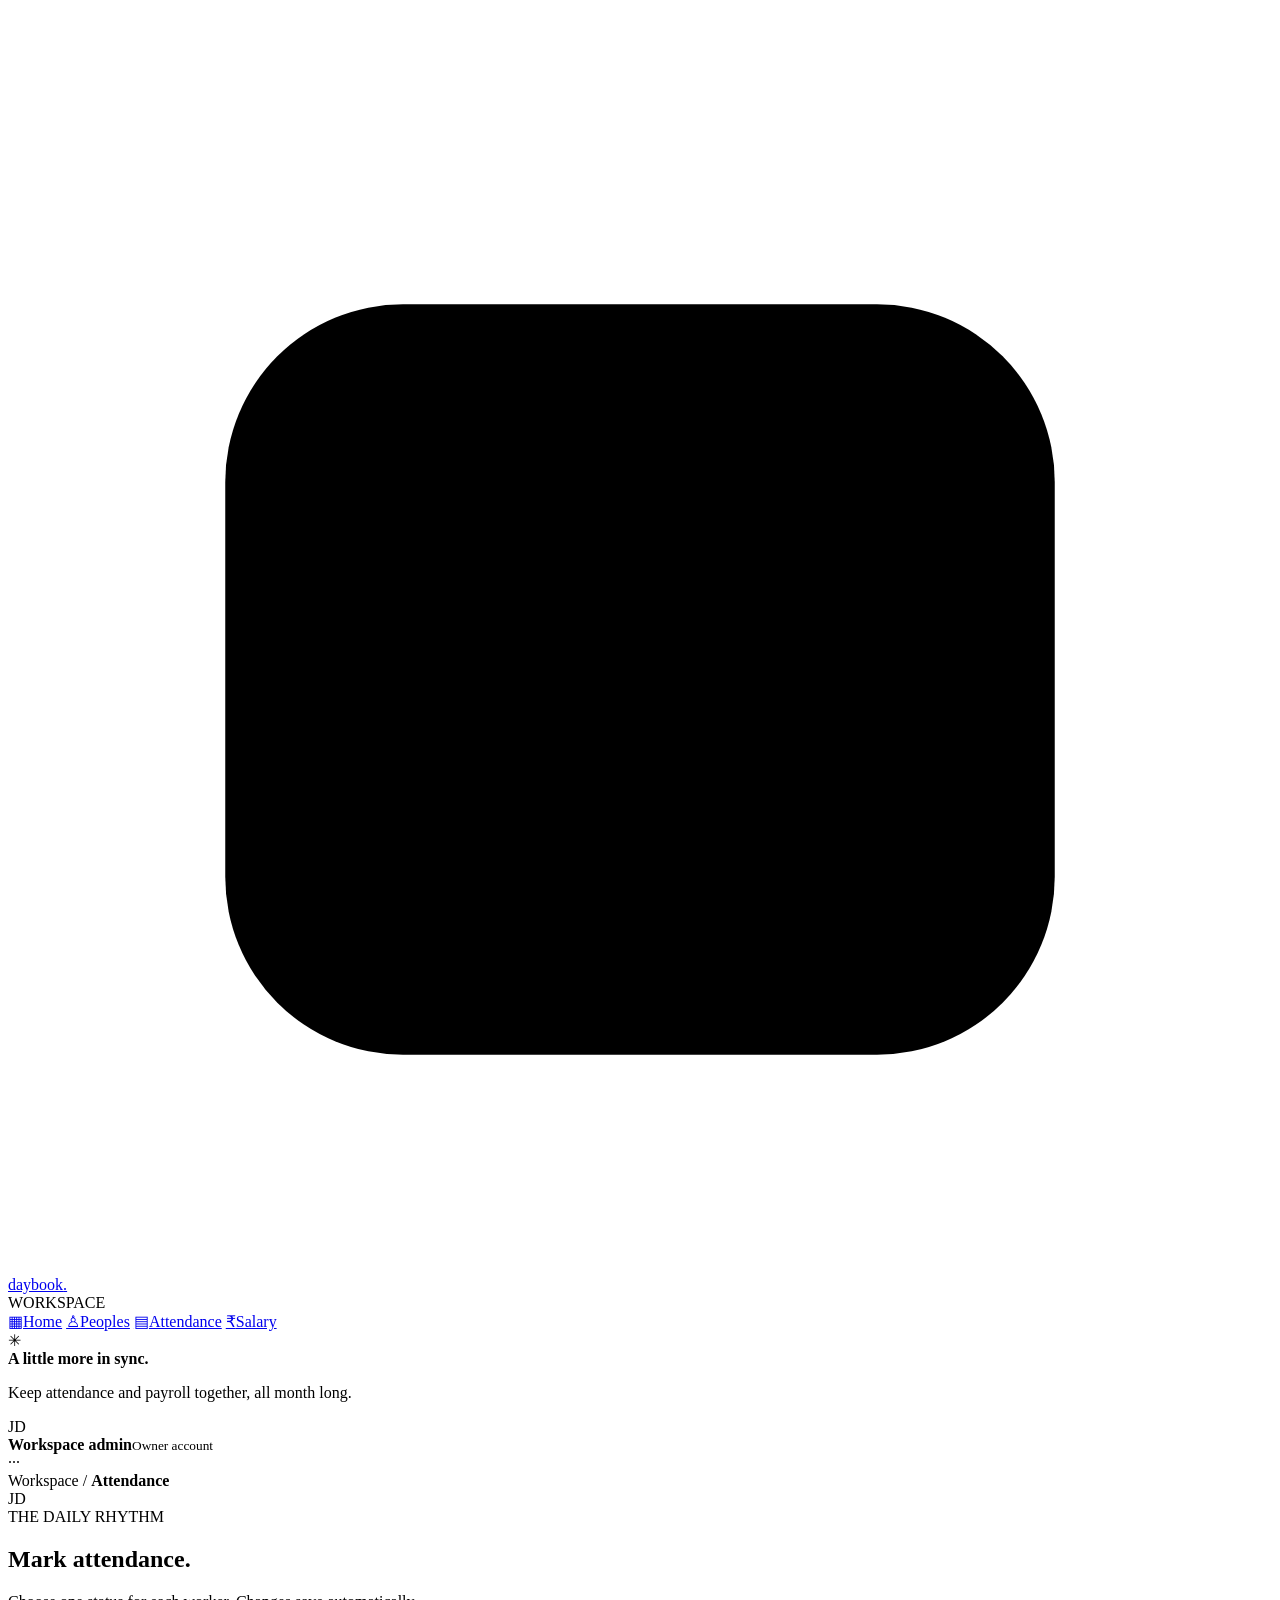
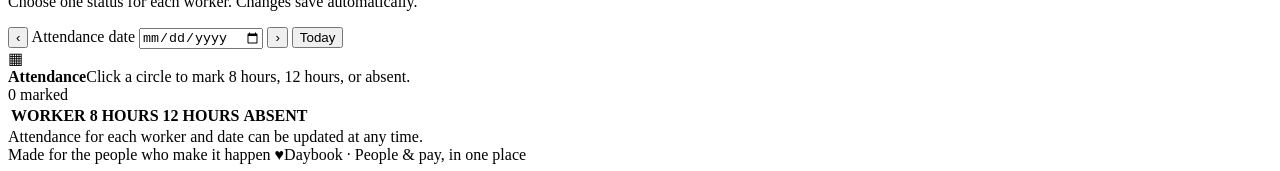
==== public/attendance.html @ 1444cbe6 "Polish Daybook dark theme and attendance views Co-authored-by: Copilot <223556219+Copilot@users.nore" ====
<!doctype html>
<html lang="en">
<head>
  <meta charset="utf-8">
  <meta name="viewport" content="width=device-width, initial-scale=1">
  <meta name="theme-color" content="#0b0e18">
  <title>Daybook — Attendance</title>
  <link rel="preconnect" href="https://fonts.googleapis.com">
  <link rel="preconnect" href="https://fonts.gstatic.com" crossorigin>
  <link href="https://fonts.googleapis.com/css2?family=DM+Sans:wght@400;500;600;700&family=Manrope:wght@400;500;600;700;800&display=swap" rel="stylesheet">
  <link rel="stylesheet" href="/styles.css">
  <link rel="stylesheet" href="/theme.css">
  <script src="/app.js" defer></script>
</head>
<body data-page="attendance">
  <aside class="sidebar">
    <a class="brand" href="/" aria-label="Daybook home"><span class="brand-mark"><svg viewBox="0 0 32 32" aria-hidden="true"><rect x="5.5" y="7.5" width="21" height="19" rx="4.5"></rect><path d="M11 5v5M21 5v5M6 13h20"></path><path d="m11 20 3.2 3.2L21.5 16"></path></svg></span><span>daybook<span class="brand-period">.</span></span></a>
    <div class="workspace-label">WORKSPACE</div>
    <nav aria-label="Main navigation">
      <a class="nav-link" href="/"><span class="nav-icon">▦</span>Home</a>
      <a class="nav-link" href="/people.html"><span class="nav-icon">♙</span>Peoples</a>
      <a class="nav-link active" href="/attendance.html" aria-current="page"><span class="nav-icon">▤</span>Attendance</a>
      <a class="nav-link" href="/salary.html"><span class="nav-icon">₹</span>Salary</a>
    </nav>
    <div class="sidebar-bottom">
      <div class="tip-card"><div class="tip-spark">✳</div><strong>A little more in sync.</strong><p>Keep attendance and payroll together, all month long.</p></div>
      <div class="profile"><div class="avatar avatar-lilac">JD</div><div><strong>Workspace admin</strong><small>Owner account</small></div><span class="profile-dots">···</span></div>
    </div>
  </aside>
  <main class="main-content">
    <header class="topbar"><div class="breadcrumb">Workspace <span>/</span> <strong>Attendance</strong></div><div class="topbar-right"><span class="today-label" id="today-label"></span><div class="avatar avatar-small">JD</div></div></header>
    <section class="page-heading attendance-page-heading">
      <div><div class="eyebrow"><span class="live-dot"></span> THE DAILY RHYTHM</div><h1>Mark <span>attendance.</span></h1><p class="subtitle">Choose one status for each worker. Changes save automatically.</p></div>
      <div class="date-controls" aria-label="Choose attendance date">
        <button class="button button-quiet date-step" id="date-previous" type="button" aria-label="Previous day" title="Previous day">‹</button>
        <label class="sr-only" for="work-date">Attendance date</label>
        <input id="work-date" type="date">
        <button class="button button-quiet date-step" id="date-next" type="button" aria-label="Next day" title="Next day">›</button>
        <button class="button button-quiet" id="today-button" type="button">Today</button>
      </div>
    </section>
    <section class="panel data-panel">
      <div class="day-callout"><div class="calendar-icon">▦</div><div><strong id="selected-date-title">Attendance</strong><span>Click a circle to mark 8 hours, 12 hours, or absent.</span></div><span class="day-count" id="day-count">0 marked</span></div>
      <div class="table-wrap">
        <table id="attendance-table"><thead><tr><th>WORKER</th><th class="choice-heading choice-8">8 HOURS</th><th class="choice-heading choice-12">12 HOURS</th><th class="choice-heading choice-absent">ABSENT</th></tr></thead><tbody id="attendance-rows"></tbody></table>
        <div class="empty-state" id="attendance-empty" hidden><div class="empty-illustration"><span>♙</span><i>＋</i></div><h3>Add your people first.</h3><p>Your worker list will appear here so you can mark their daily hours.</p><a class="button button-primary button-link" href="/people.html">Go to Peoples</a></div>
      </div>
      <div class="table-footer"><span>Attendance for each worker and date can be updated at any time.</span><span id="attendance-save-note"></span></div>
    </section>
    <footer class="footer"><span>Made for the people who make it happen <span class="footer-heart">♥</span></span><span>Daybook <span class="footer-separator">·</span> People & pay, in one place</span></footer>
  </main>
  <div class="toast" id="toast" role="status" aria-live="polite"></div>
</body>
</html>
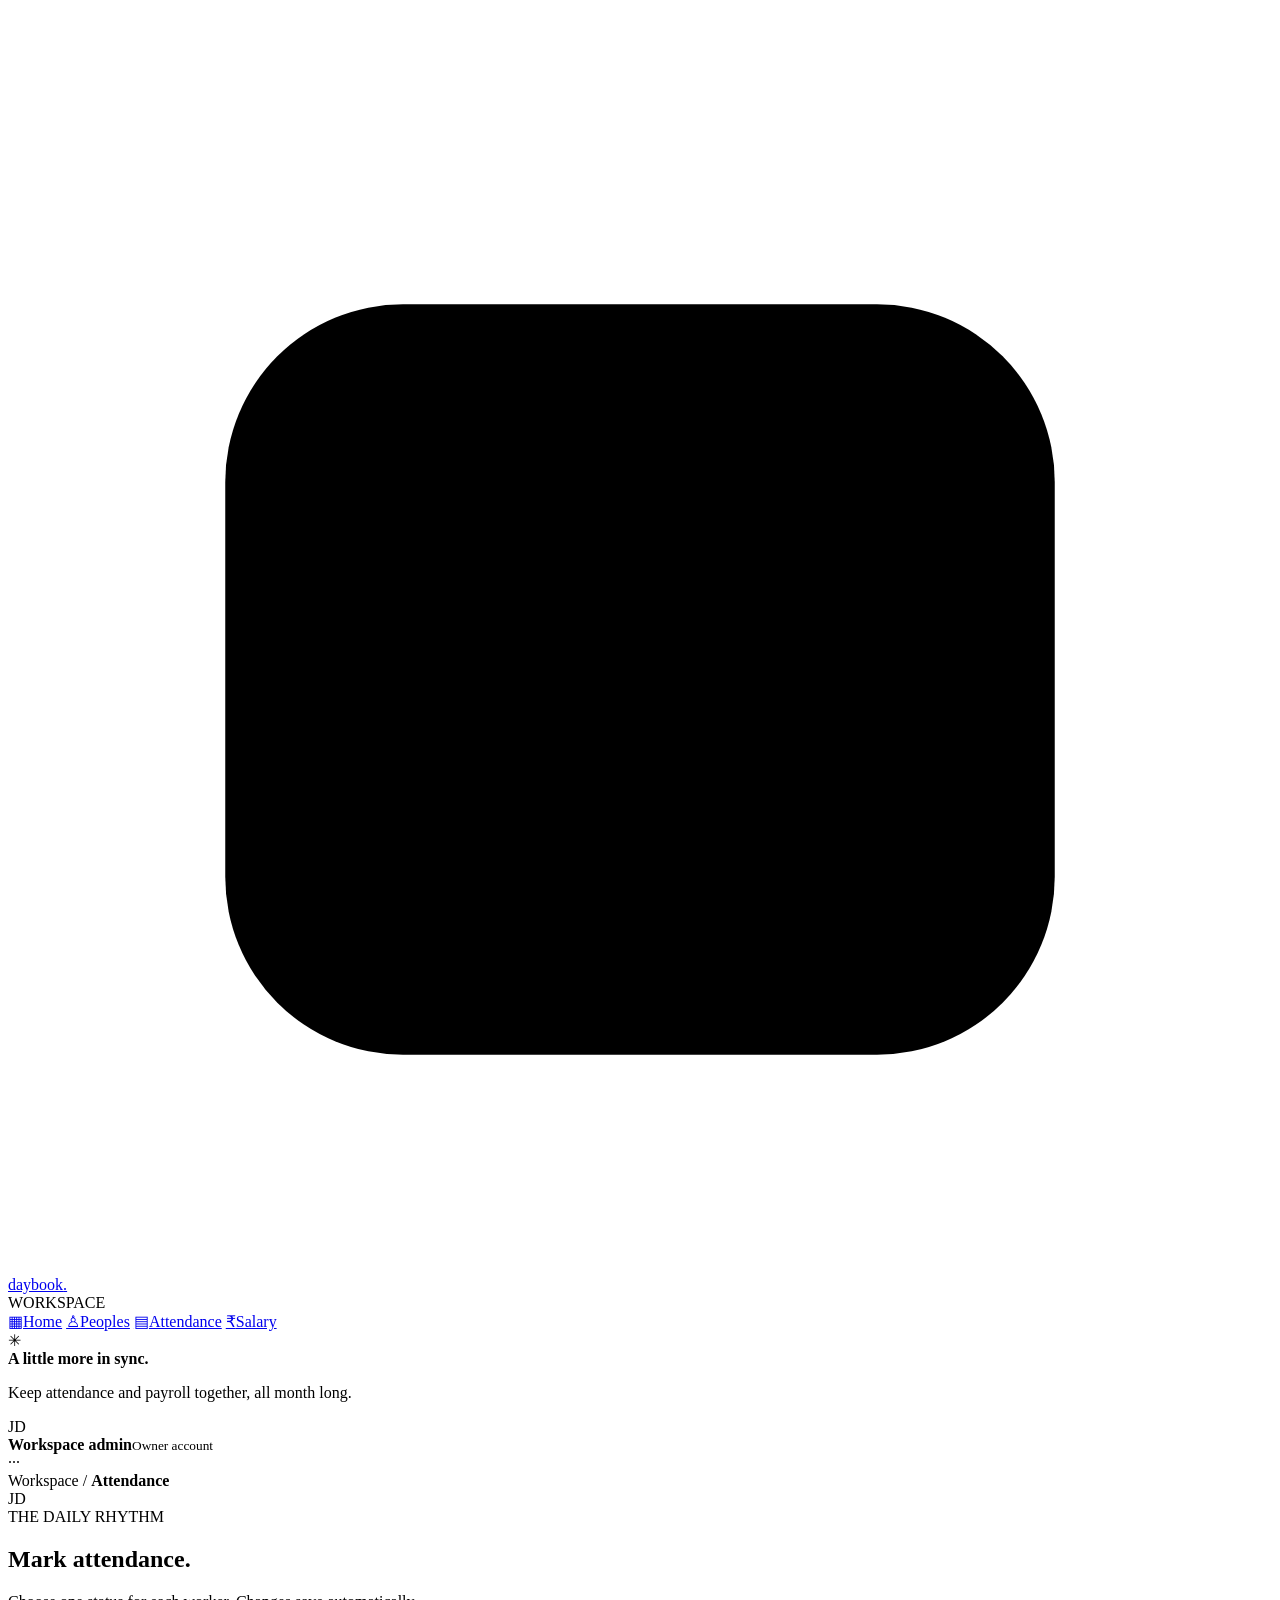
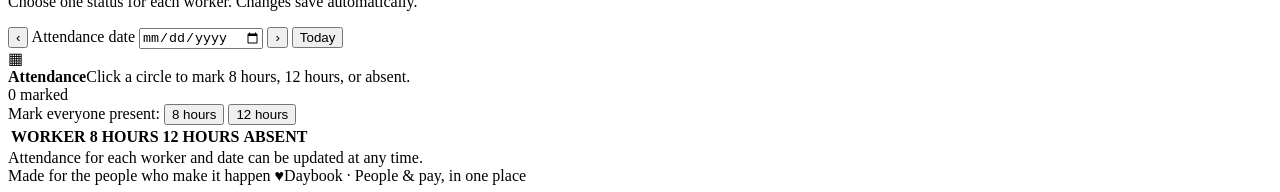
==== commit 310ee047: "Add worker editing and bulk attendance Co-authored-by: Copilot <223556219+Copilot@users.noreply.gith" ====
--- a/public/attendance.html
+++ b/public/attendance.html
@@ -41,6 +41,11 @@
     </section>
     <section class="panel data-panel">
       <div class="day-callout"><div class="calendar-icon">▦</div><div><strong id="selected-date-title">Attendance</strong><span>Click a circle to mark 8 hours, 12 hours, or absent.</span></div><span class="day-count" id="day-count">0 marked</span></div>
+      <div class="bulk-attendance">
+        <span>Mark everyone present:</span>
+        <button class="button button-quiet" id="bulk-8-hours" type="button">8 hours</button>
+        <button class="button button-quiet" id="bulk-12-hours" type="button">12 hours</button>
+      </div>
       <div class="table-wrap">
         <table id="attendance-table"><thead><tr><th>WORKER</th><th class="choice-heading choice-8">8 HOURS</th><th class="choice-heading choice-12">12 HOURS</th><th class="choice-heading choice-absent">ABSENT</th></tr></thead><tbody id="attendance-rows"></tbody></table>
         <div class="empty-state" id="attendance-empty" hidden><div class="empty-illustration"><span>♙</span><i>＋</i></div><h3>Add your people first.</h3><p>Your worker list will appear here so you can mark their daily hours.</p><a class="button button-primary button-link" href="/people.html">Go to Peoples</a></div>
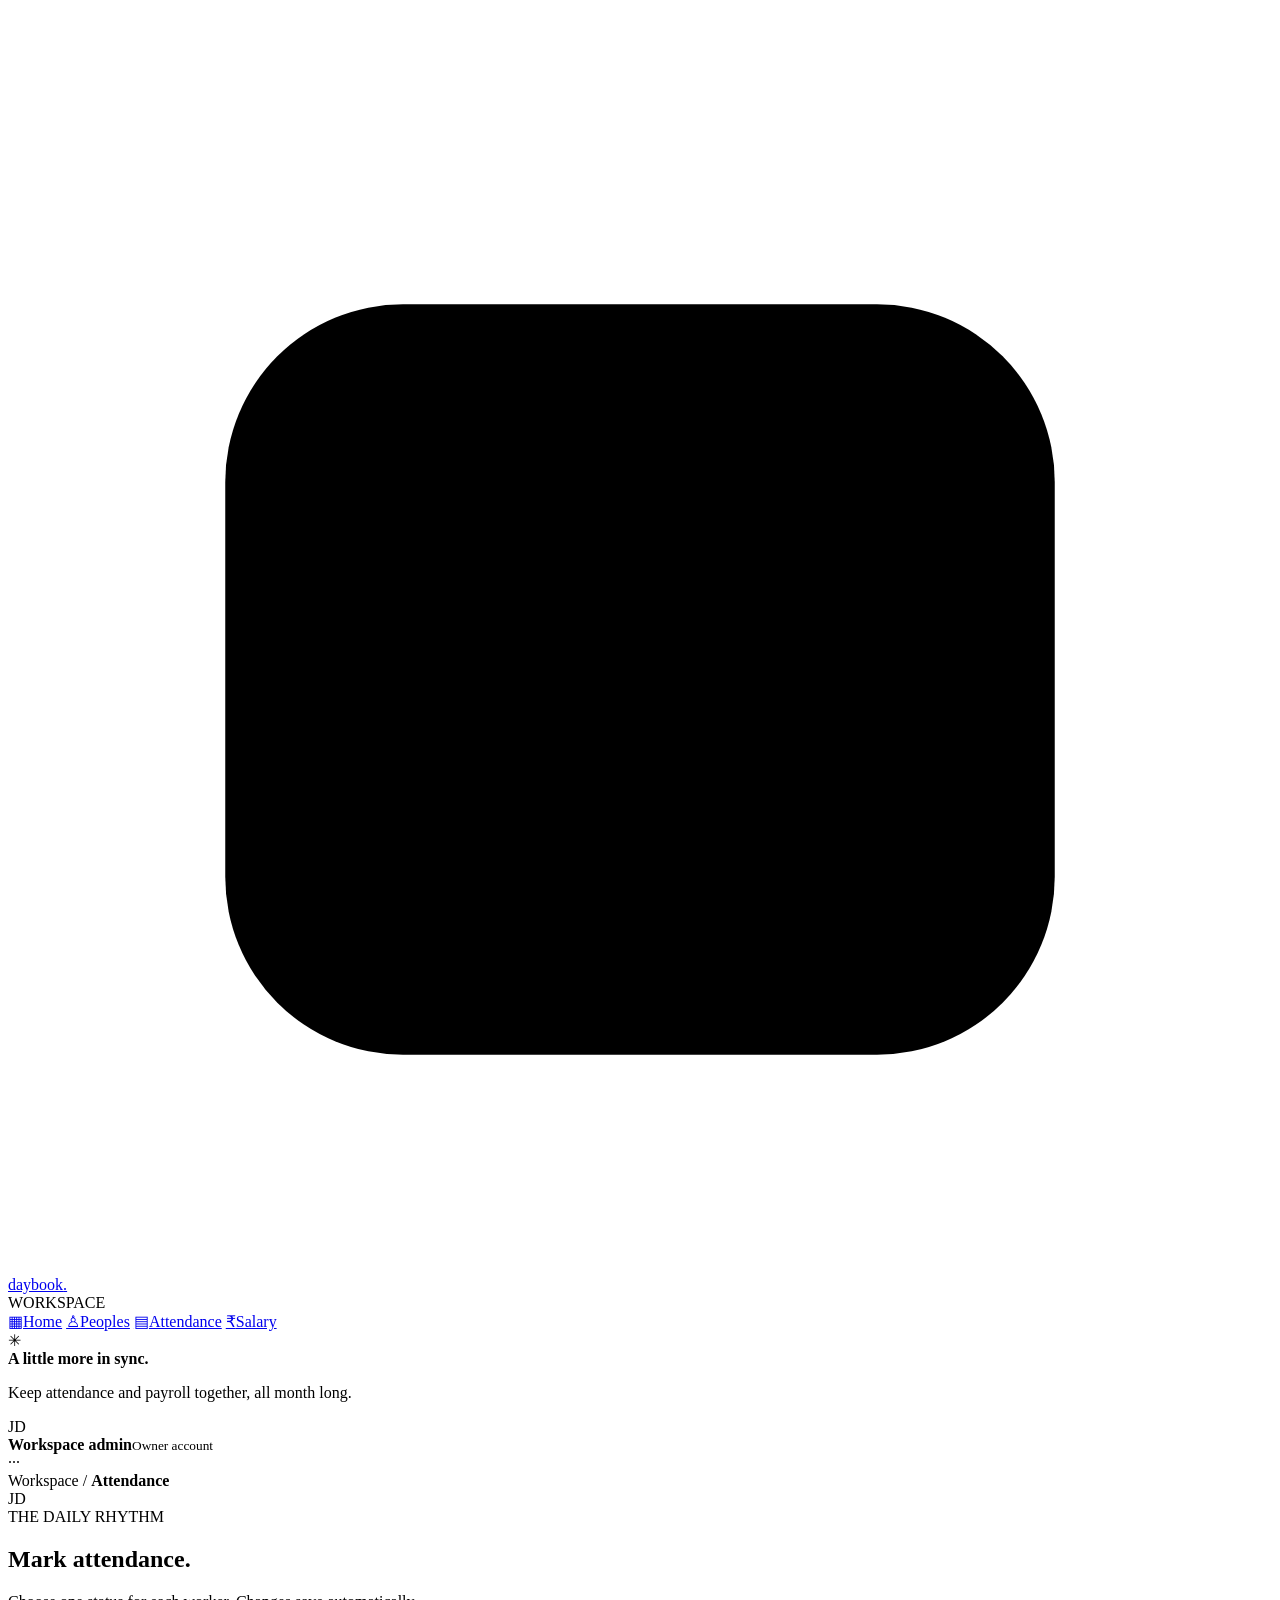
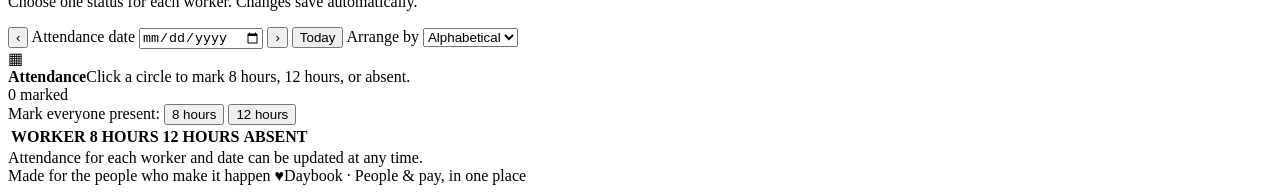
==== commit a7e7f858: "Add shared worker ordering options Co-authored-by: Copilot <223556219+Copilot@users.noreply.github.c" ====
--- a/public/attendance.html
+++ b/public/attendance.html
@@ -37,6 +37,7 @@
         <input id="work-date" type="date">
         <button class="button button-quiet date-step" id="date-next" type="button" aria-label="Next day" title="Next day">›</button>
         <button class="button button-quiet" id="today-button" type="button">Today</button>
+        <label class="worker-order" for="worker-order">Arrange by <select id="worker-order"><option value="alphabetical">Alphabetical</option><option value="added">Added first</option></select></label>
       </div>
     </section>
     <section class="panel data-panel">
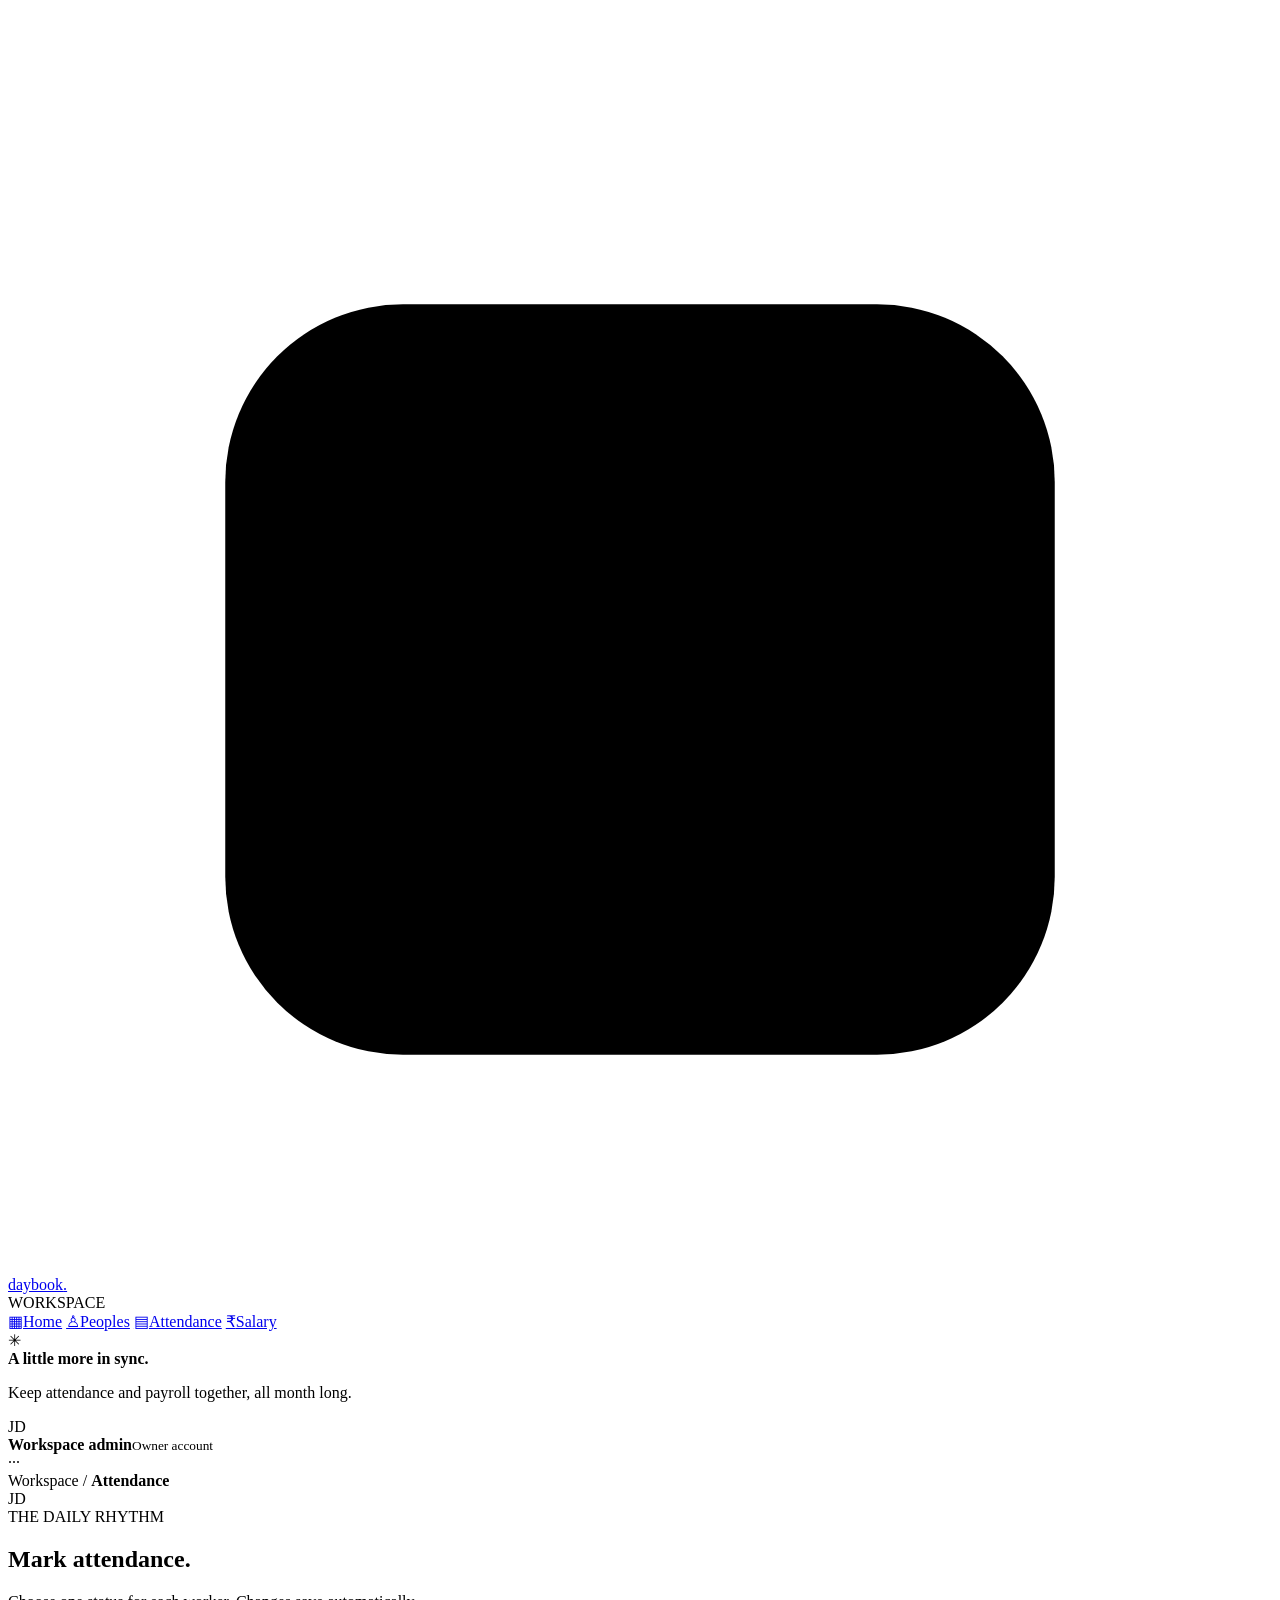
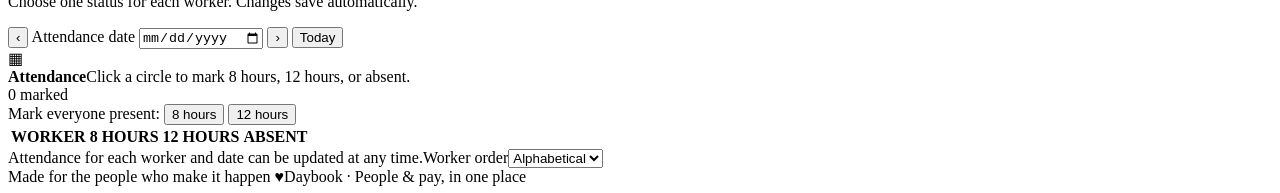
==== commit 95c2402b: "Move worker order controls below lists Co-authored-by: Copilot <223556219+Copilot@users.noreply.gith" ====
--- a/public/attendance.html
+++ b/public/attendance.html
@@ -37,7 +37,6 @@
         <input id="work-date" type="date">
         <button class="button button-quiet date-step" id="date-next" type="button" aria-label="Next day" title="Next day">›</button>
         <button class="button button-quiet" id="today-button" type="button">Today</button>
-        <label class="worker-order" for="worker-order">Arrange by <select id="worker-order"><option value="alphabetical">Alphabetical</option><option value="added">Added first</option></select></label>
       </div>
     </section>
     <section class="panel data-panel">
@@ -51,7 +50,7 @@
         <table id="attendance-table"><thead><tr><th>WORKER</th><th class="choice-heading choice-8">8 HOURS</th><th class="choice-heading choice-12">12 HOURS</th><th class="choice-heading choice-absent">ABSENT</th></tr></thead><tbody id="attendance-rows"></tbody></table>
         <div class="empty-state" id="attendance-empty" hidden><div class="empty-illustration"><span>♙</span><i>＋</i></div><h3>Add your people first.</h3><p>Your worker list will appear here so you can mark their daily hours.</p><a class="button button-primary button-link" href="/people.html">Go to Peoples</a></div>
       </div>
-      <div class="table-footer"><span>Attendance for each worker and date can be updated at any time.</span><span id="attendance-save-note"></span></div>
+      <div class="table-footer order-controls-footer"><span>Attendance for each worker and date can be updated at any time.</span><span id="attendance-save-note"></span><label class="worker-order" for="worker-order"><span class="sr-only">Worker order</span><select id="worker-order"><option value="alphabetical">Alphabetical</option><option value="added">Added first</option></select></label></div>
     </section>
     <footer class="footer"><span>Made for the people who make it happen <span class="footer-heart">♥</span></span><span>Daybook <span class="footer-separator">·</span> People & pay, in one place</span></footer>
   </main>
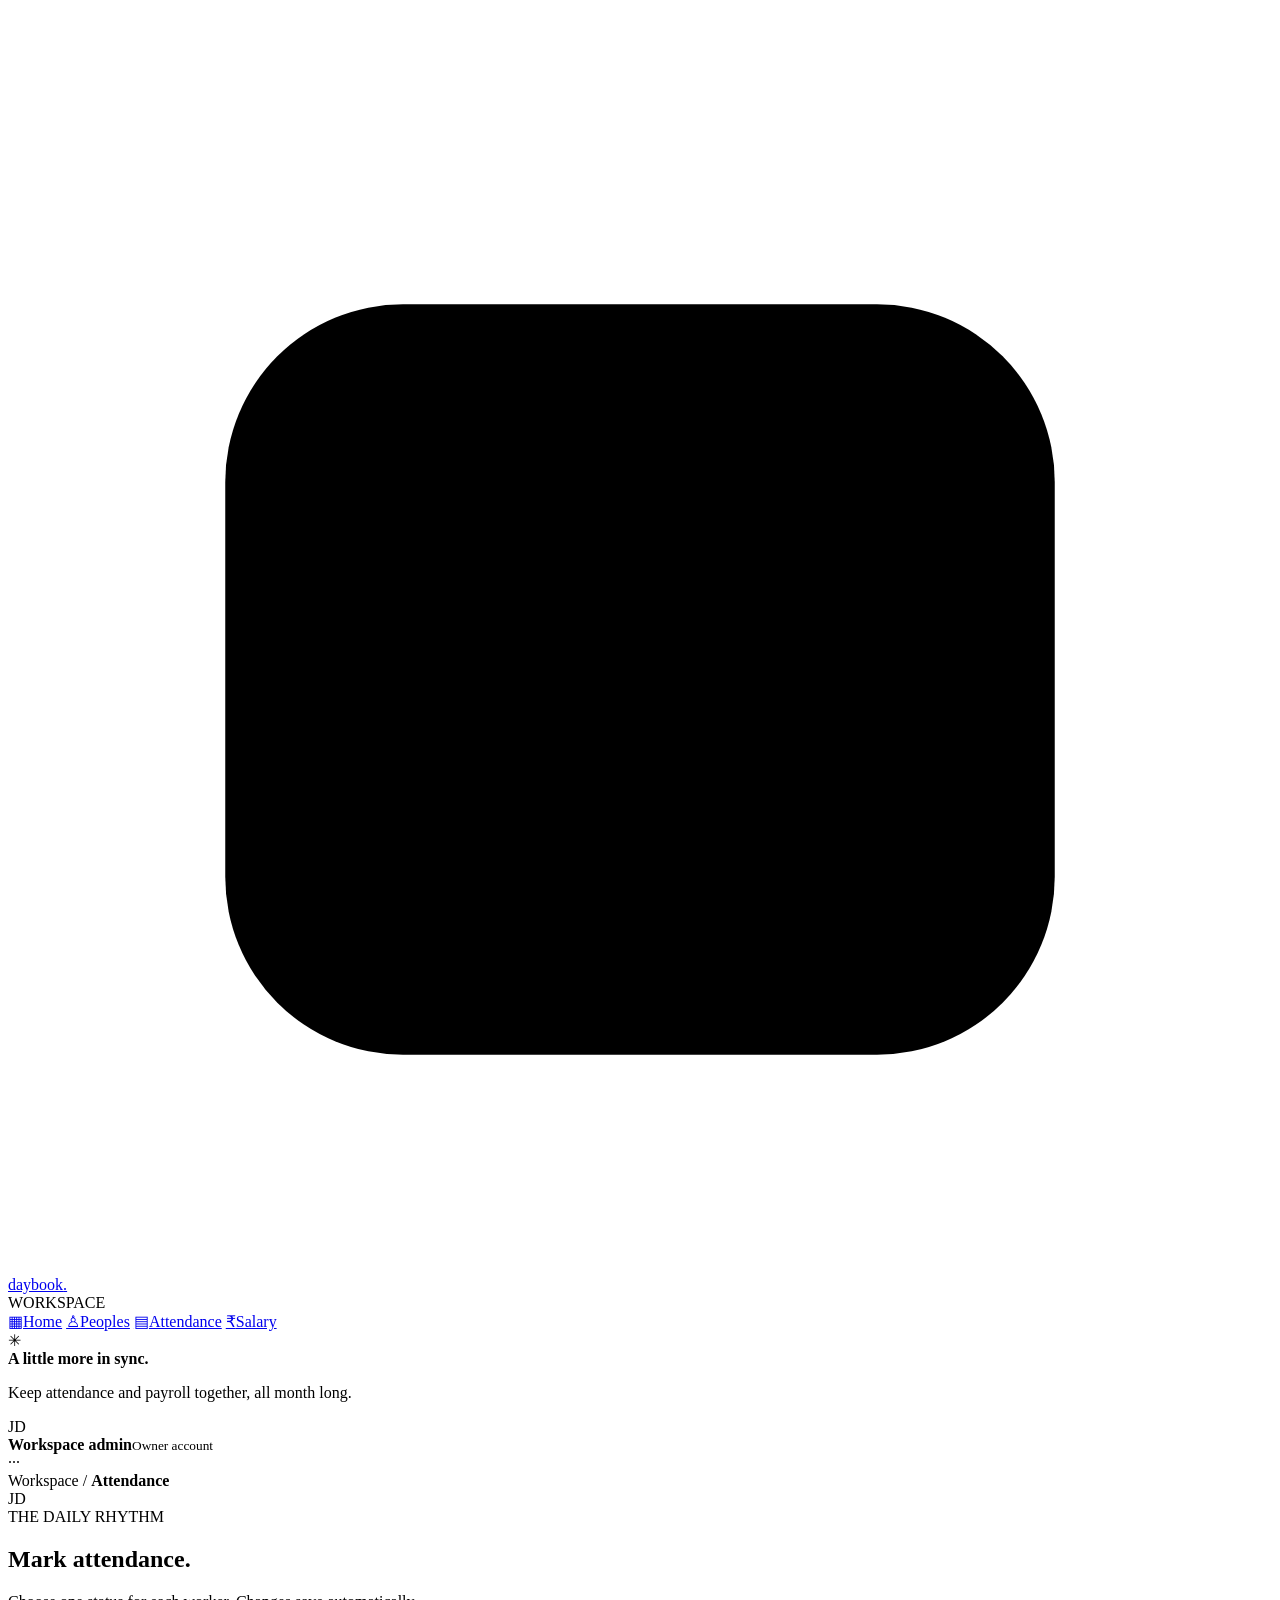
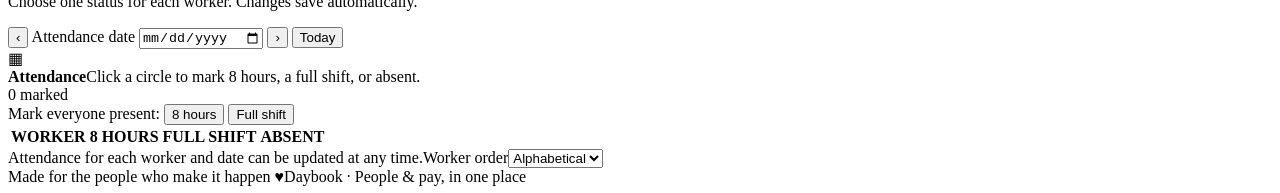
==== commit ee64186b: "Support worker-specific full-day schedules Co-authored-by: Copilot <223556219+Copilot@users.noreply." ====
--- a/public/attendance.html
+++ b/public/attendance.html
@@ -40,14 +40,14 @@
       </div>
     </section>
     <section class="panel data-panel">
-      <div class="day-callout"><div class="calendar-icon">▦</div><div><strong id="selected-date-title">Attendance</strong><span>Click a circle to mark 8 hours, 12 hours, or absent.</span></div><span class="day-count" id="day-count">0 marked</span></div>
+      <div class="day-callout"><div class="calendar-icon">▦</div><div><strong id="selected-date-title">Attendance</strong><span>Click a circle to mark 8 hours, a full shift, or absent.</span></div><span class="day-count" id="day-count">0 marked</span></div>
       <div class="bulk-attendance">
         <span>Mark everyone present:</span>
         <button class="button button-quiet" id="bulk-8-hours" type="button">8 hours</button>
-        <button class="button button-quiet" id="bulk-12-hours" type="button">12 hours</button>
+        <button class="button button-quiet" id="bulk-full-shift" type="button">Full shift</button>
       </div>
       <div class="table-wrap">
-        <table id="attendance-table"><thead><tr><th>WORKER</th><th class="choice-heading choice-8">8 HOURS</th><th class="choice-heading choice-12">12 HOURS</th><th class="choice-heading choice-absent">ABSENT</th></tr></thead><tbody id="attendance-rows"></tbody></table>
+        <table id="attendance-table"><thead><tr><th>WORKER</th><th class="choice-heading choice-8">8 HOURS</th><th class="choice-heading choice-12">FULL SHIFT</th><th class="choice-heading choice-absent">ABSENT</th></tr></thead><tbody id="attendance-rows"></tbody></table>
         <div class="empty-state" id="attendance-empty" hidden><div class="empty-illustration"><span>♙</span><i>＋</i></div><h3>Add your people first.</h3><p>Your worker list will appear here so you can mark their daily hours.</p><a class="button button-primary button-link" href="/people.html">Go to Peoples</a></div>
       </div>
       <div class="table-footer order-controls-footer"><span>Attendance for each worker and date can be updated at any time.</span><span id="attendance-save-note"></span><label class="worker-order" for="worker-order"><span class="sr-only">Worker order</span><select id="worker-order"><option value="alphabetical">Alphabetical</option><option value="added">Added first</option></select></label></div>
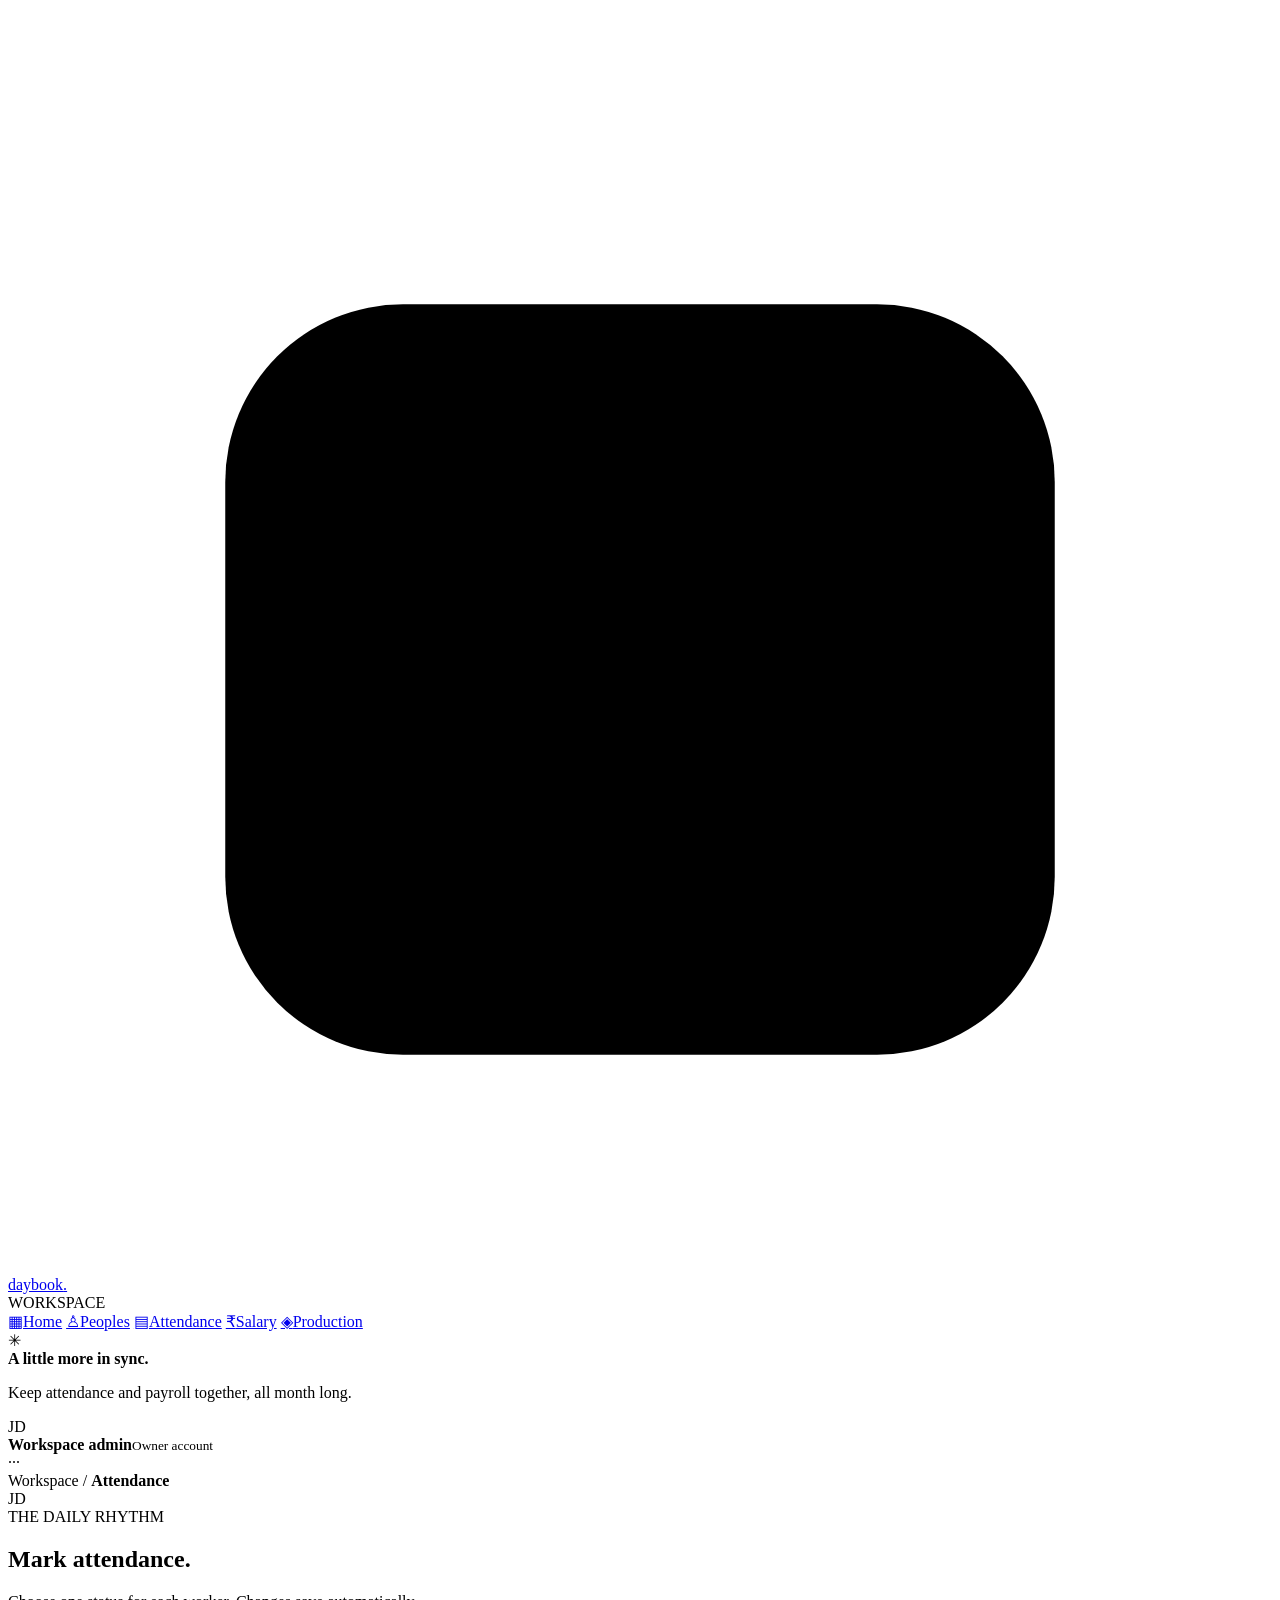
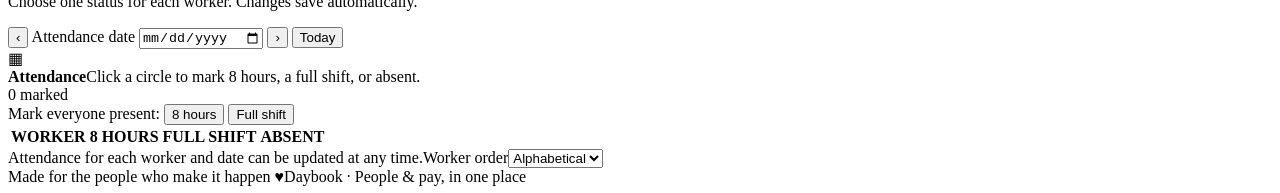
==== commit d8aceb7c: "Add daily shoe production tracking Record daily shoe counts, per-day pair prices, monthly totals, an" ====
--- a/public/attendance.html
+++ b/public/attendance.html
@@ -21,6 +21,7 @@
       <a class="nav-link" href="/people.html"><span class="nav-icon">♙</span>Peoples</a>
       <a class="nav-link active" href="/attendance.html" aria-current="page"><span class="nav-icon">▤</span>Attendance</a>
       <a class="nav-link" href="/salary.html"><span class="nav-icon">₹</span>Salary</a>
+      <a class="nav-link" href="/production.html"><span class="nav-icon">◈</span>Production</a>
     </nav>
     <div class="sidebar-bottom">
       <div class="tip-card"><div class="tip-spark">✳</div><strong>A little more in sync.</strong><p>Keep attendance and payroll together, all month long.</p></div>
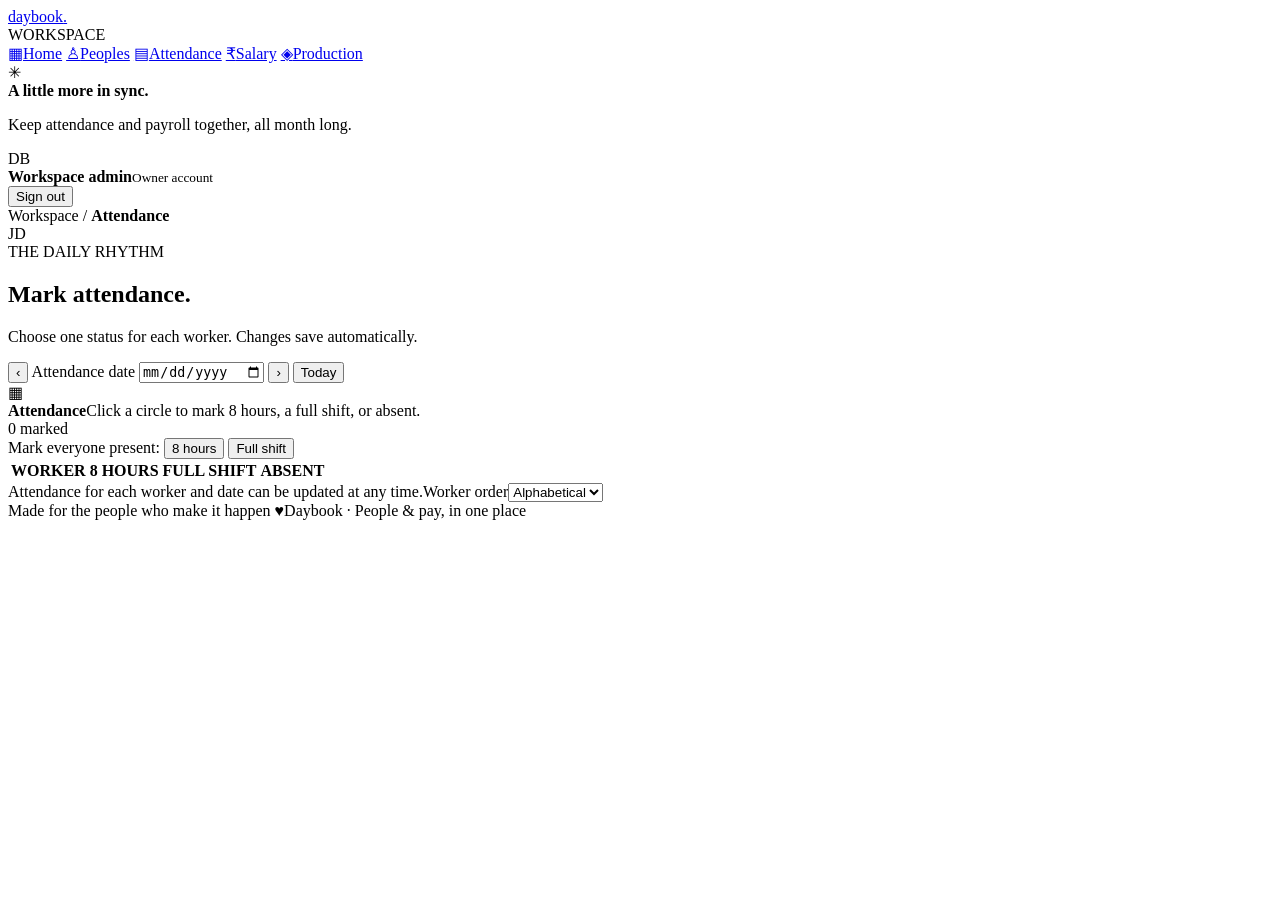
==== commit da4be71c: "Add admin sign-in and Daybook branding Protect worker, attendance, payroll, and production APIs with" ====
--- a/public/attendance.html
+++ b/public/attendance.html
@@ -5,16 +5,25 @@
   <meta name="viewport" content="width=device-width, initial-scale=1">
   <meta name="theme-color" content="#0b0e18">
   <title>Daybook — Attendance</title>
+  <meta name="description" content="Record daily worker attendance and review hours in Daybook.">
+  <link rel="icon" type="image/svg+xml" href="/daybook-logo.svg" sizes="any">
+  <meta property="og:type" content="website">
+  <meta property="og:title" content="Daybook — Worker accounts, attendance, and payroll">
+  <meta property="og:description" content="Manage workers, daily attendance, monthly payroll, and shoe production in one place.">
+  <meta property="og:image" content="https://daybook-attendance.vercel.app/daybook-social.svg">
+  <meta property="og:image:alt" content="Daybook logo with a calendar and shoe illustration">
+  <meta name="twitter:card" content="summary_large_image">
   <link rel="preconnect" href="https://fonts.googleapis.com">
   <link rel="preconnect" href="https://fonts.gstatic.com" crossorigin>
   <link href="https://fonts.googleapis.com/css2?family=DM+Sans:wght@400;500;600;700&family=Manrope:wght@400;500;600;700;800&display=swap" rel="stylesheet">
   <link rel="stylesheet" href="/styles.css">
   <link rel="stylesheet" href="/theme.css">
+  <script src="/auth.js" defer></script>
   <script src="/app.js" defer></script>
 </head>
 <body data-page="attendance">
   <aside class="sidebar">
-    <a class="brand" href="/" aria-label="Daybook home"><span class="brand-mark"><svg viewBox="0 0 32 32" aria-hidden="true"><rect x="5.5" y="7.5" width="21" height="19" rx="4.5"></rect><path d="M11 5v5M21 5v5M6 13h20"></path><path d="m11 20 3.2 3.2L21.5 16"></path></svg></span><span>daybook<span class="brand-period">.</span></span></a>
+    <a class="brand" href="/" aria-label="Daybook home"><span class="brand-mark"><img src="/daybook-logo.svg" alt="" aria-hidden="true"></span><span>daybook<span class="brand-period">.</span></span></a>
     <div class="workspace-label">WORKSPACE</div>
     <nav aria-label="Main navigation">
       <a class="nav-link" href="/"><span class="nav-icon">▦</span>Home</a>
@@ -25,7 +34,7 @@
     </nav>
     <div class="sidebar-bottom">
       <div class="tip-card"><div class="tip-spark">✳</div><strong>A little more in sync.</strong><p>Keep attendance and payroll together, all month long.</p></div>
-      <div class="profile"><div class="avatar avatar-lilac">JD</div><div><strong>Workspace admin</strong><small>Owner account</small></div><span class="profile-dots">···</span></div>
+      <div class="profile"><div class="avatar avatar-lilac">DB</div><div><strong>Workspace admin</strong><small>Owner account</small></div><button class="logout-button" id="logout-button" type="button">Sign out</button></div>
     </div>
   </aside>
   <main class="main-content">
